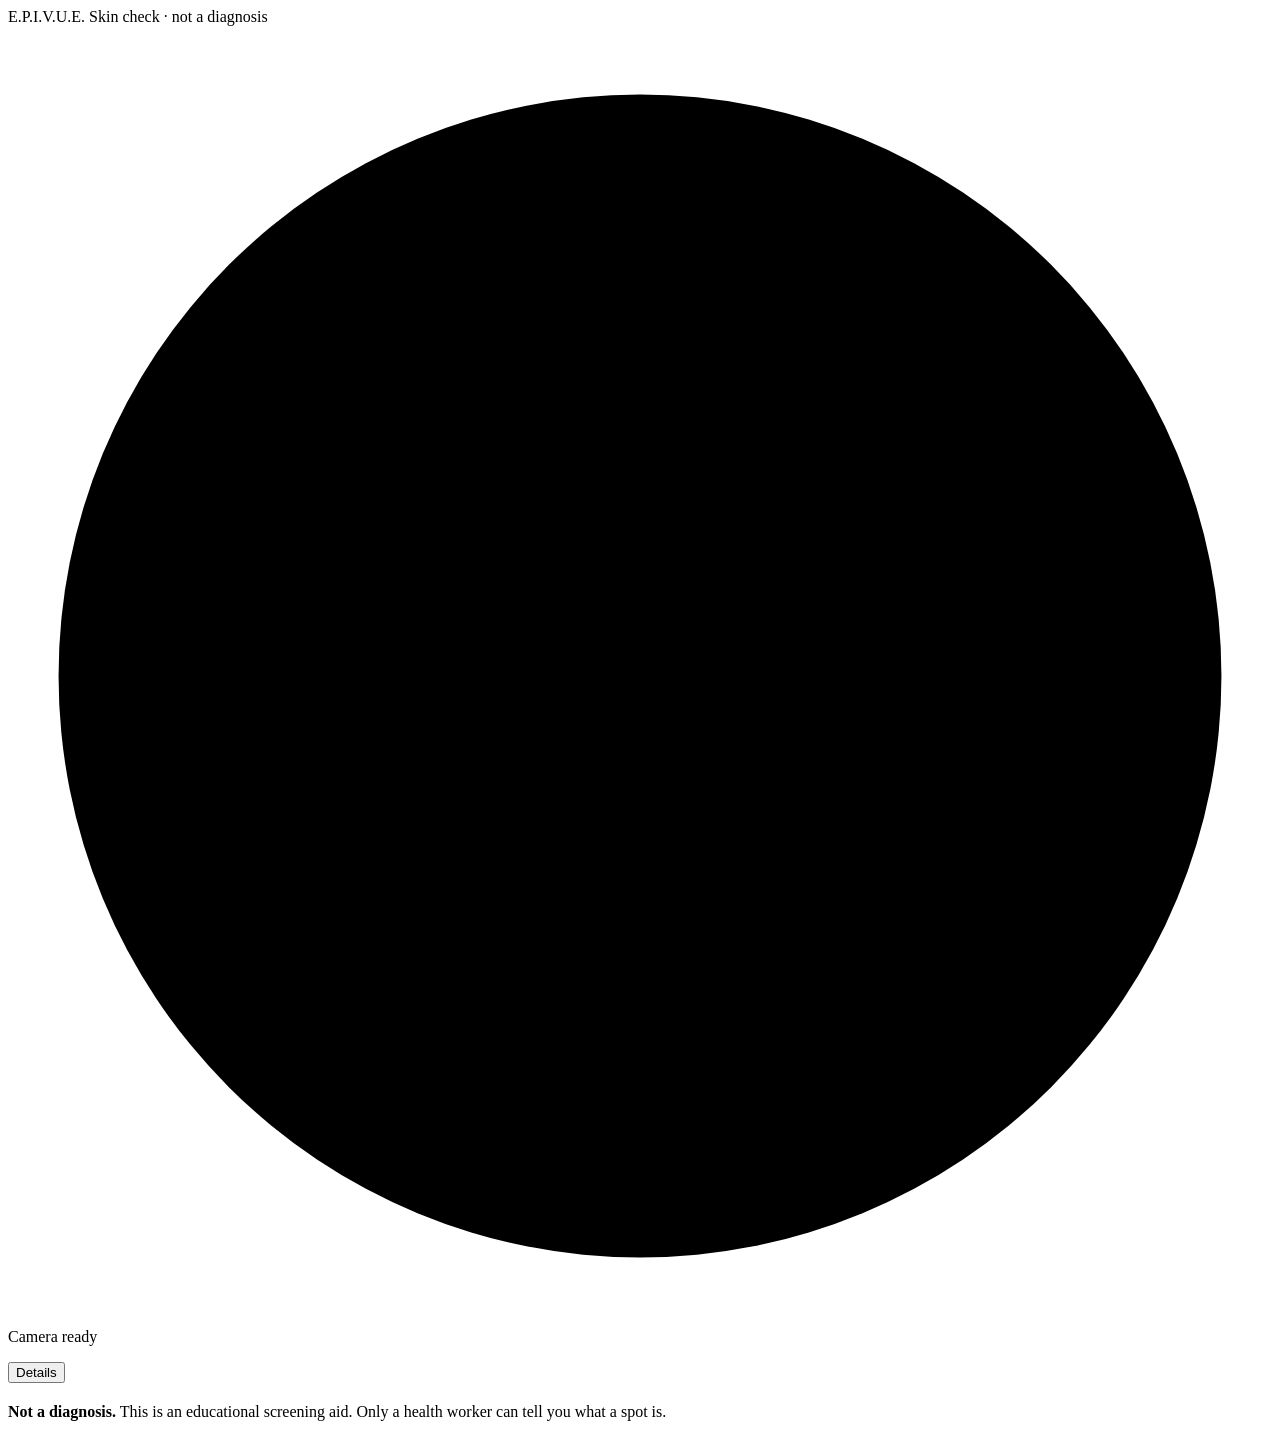
==== kiosk/static/index.html @ c17d0f8a "feat(v2): shared dermascan core, Flask kiosk, one-page UI, tests Checkpoint before removing the Stre" ====
<!DOCTYPE html>
<html lang="en">
<head>
<meta charset="utf-8">
<meta name="viewport" content="width=device-width, initial-scale=1">
<title>E.P.I.V.U.E. — skin check</title>
<link rel="stylesheet" href="/static/kiosk.css">
</head>
<body data-state="idle" data-camera="off" data-tone="">
<main class="shell">

  <!-- The instrument: one dark band, one circular field. Every scan state is shown here. -->
  <section class="band" aria-label="Camera view">
    <header class="band-head">
      <span class="brand">E.P.I.V.U.E.</span>
      <span class="band-tag">Skin check · not a diagnosis</span>
    </header>

    <div class="aperture-wrap">
      <div class="aperture">
        <img id="field" alt="" draggable="false">
        <video id="webcam" autoplay playsinline muted hidden></video>
        <svg class="reticle" viewBox="0 0 100 100" aria-hidden="true">
          <circle cx="50" cy="50" r="46" class="rt-circle"/>
          <circle cx="50" cy="50" r="30" class="rt-circle rt-inner"/>
          <path class="rt-tick" d="M50 2v9M50 89v9M2 50h9M89 50h9"/>
          <path class="rt-tick rt-fine" d="M50 42v16M42 50h16"/>
          <g class="rt-marks">
            <path d="M50 4v2.5M50 93.5V96M4 50h2.5M93.5 50H96" transform="rotate(45 50 50)"/>
          </g>
        </svg>
        <div class="ring" aria-hidden="true"></div>
        <span class="badge" id="badge"></span>
        <p class="aperture-hint" id="hint">Camera ready</p>
      </div>
    </div>

    <footer class="band-foot">
      <span id="readout" class="readout"></span>
      <button class="ghost" id="staff-open" type="button">Details</button>
    </footer>
  </section>

  <!-- The page: one job per state, actions pinned at the foot, the safety strip always visible. -->
  <section class="page">
    <div class="screen" id="screen">
      <p class="eyebrow" id="eyebrow"></p>
      <h1 class="headline" id="headline"></h1>
      <p class="lede" id="lede"></p>
      <div class="mid" id="mid"></div>
    </div>
    <div class="actions" id="actions"></div>
    <footer class="strip">
      <strong>Not a diagnosis.</strong> This is an educational screening aid. Only a health worker can tell you what a spot is.
    </footer>
  </section>
</main>

<!-- Staff drawer: numbers, timings, exit. Hidden from visitors behind one small button. -->
<aside class="drawer" id="drawer" hidden aria-label="Details for staff">
  <header class="drawer-head">
    <span class="eyebrow on-dark">For staff</span>
    <button class="ghost" id="staff-close" type="button">Close</button>
  </header>
  <div id="drawer-body" class="drawer-body"></div>
  <footer class="drawer-foot">
    <span id="model-line" class="muted"></span>
    <button class="ghost danger" id="quit" type="button">Exit kiosk</button>
  </footer>
</aside>

<input type="file" id="file" accept="image/*" hidden>
<canvas id="canvas" hidden></canvas>
<script src="/static/kiosk.js"></script>
</body>
</html>
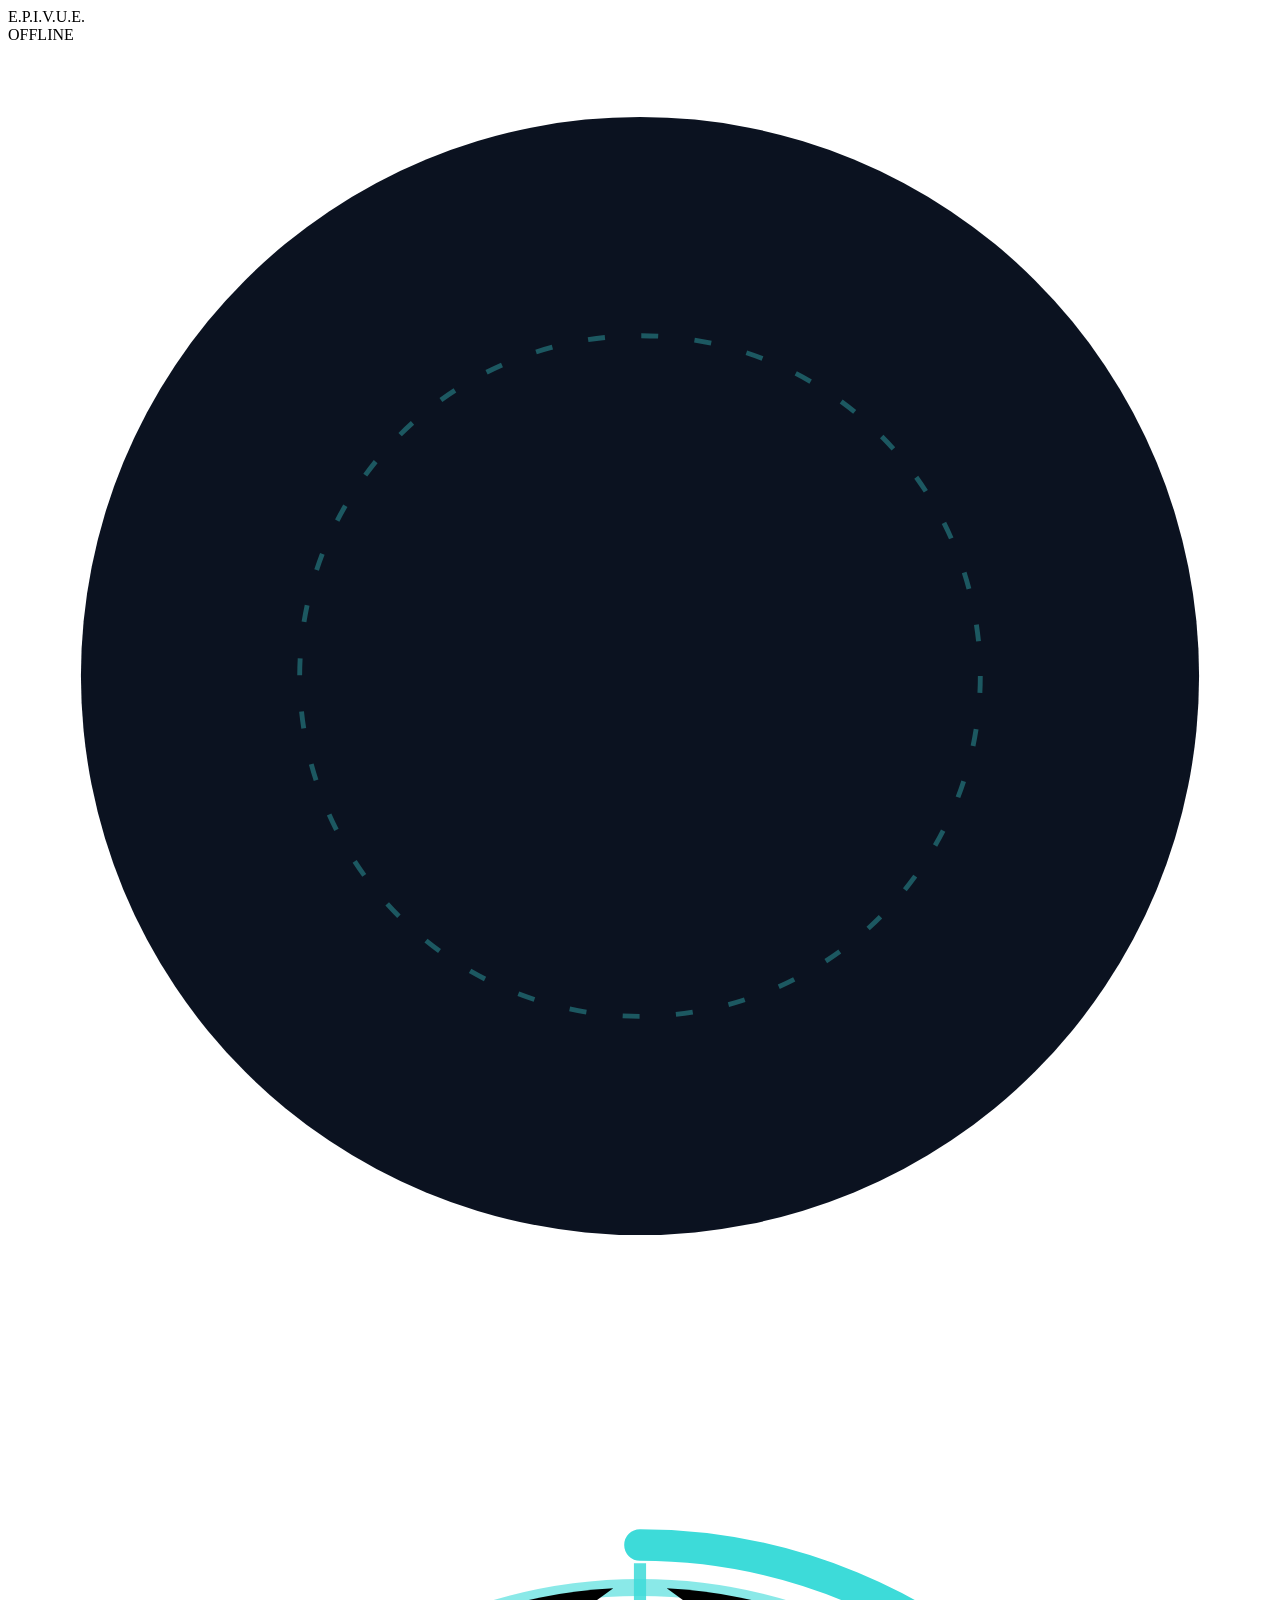
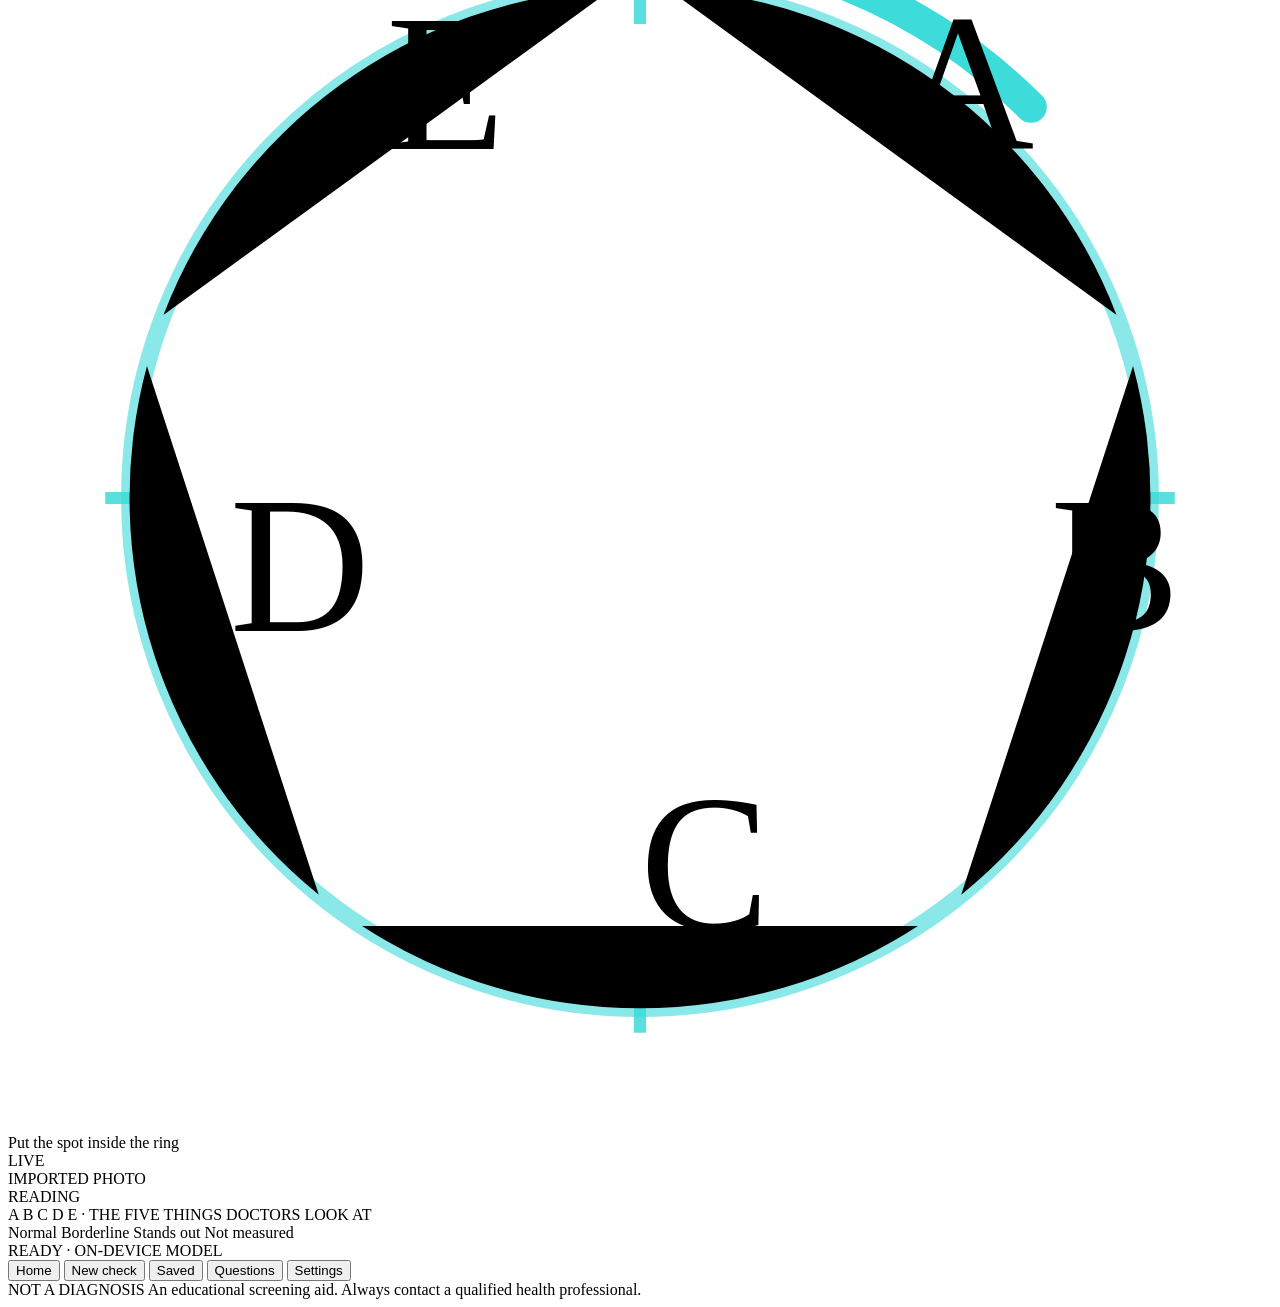
==== commit 9ede97b8: "feat: enhance kiosk functionality with new features and improvements" ====
--- a/kiosk/static/index.html
+++ b/kiosk/static/index.html
@@ -2,72 +2,92 @@
 <html lang="en">
 <head>
 <meta charset="utf-8">
-<meta name="viewport" content="width=device-width, initial-scale=1">
+<meta name="viewport" content="width=device-width, initial-scale=1, viewport-fit=cover">
+<meta name="theme-color" content="#0B1220">
 <title>E.P.I.V.U.E. — skin check</title>
 <link rel="stylesheet" href="/static/kiosk.css">
 </head>
-<body data-state="idle" data-camera="off" data-tone="">
-<main class="shell">
+<body>
+<!-- Two bands, from the EPIVUE Interface design: the instrument (dark, the aperture and
+     the five nav keys) and the page (white, one job per screen). Every size is
+     clamp(min, N·container-height, max), so 1024x600 and 1440x900 both fill; under
+     720 px wide the bands stack and the nav moves to the bottom. -->
+<main class="app" id="app" data-screen="home" data-tone="" data-camera="off" data-source="camera">
 
-  <!-- The instrument: one dark band, one circular field. Every scan state is shown here. -->
-  <section class="band" aria-label="Camera view">
-    <header class="band-head">
-      <span class="brand">E.P.I.V.U.E.</span>
-      <span class="band-tag">Skin check · not a diagnosis</span>
+  <section class="instrument" aria-label="Camera view">
+    <div class="glow" aria-hidden="true"></div>
+    <header class="inst-head">
+      <div class="brand"><span class="brand-dot"></span><span>E.P.I.V.U.E.</span></div>
+      <div class="inst-meta"><span id="clock" class="clock"></span><span class="offline">OFFLINE</span></div>
     </header>
 
-    <div class="aperture-wrap">
-      <div class="aperture">
-        <img id="field" alt="" draggable="false">
-        <video id="webcam" autoplay playsinline muted hidden></video>
-        <svg class="reticle" viewBox="0 0 100 100" aria-hidden="true">
-          <circle cx="50" cy="50" r="46" class="rt-circle"/>
-          <circle cx="50" cy="50" r="30" class="rt-circle rt-inner"/>
-          <path class="rt-tick" d="M50 2v9M50 89v9M2 50h9M89 50h9"/>
-          <path class="rt-tick rt-fine" d="M50 42v16M42 50h16"/>
-          <g class="rt-marks">
-            <path d="M50 4v2.5M50 93.5V96M4 50h2.5M93.5 50H96" transform="rotate(45 50 50)"/>
+    <div class="field">
+      <div class="aperture" id="aperture">
+        <svg class="ap-svg" viewBox="-2 -2 104 104" aria-hidden="true">
+          <circle cx="50" cy="50" r="46" fill="#0B1220"/>
+          <circle class="rest-ring" cx="50" cy="50" r="28" fill="none" stroke="#3DDBD9" stroke-width=".4" stroke-dasharray="1.4 3" opacity=".35"/>
+        </svg>
+        <div class="photo">
+          <img id="field" alt="" draggable="false">
+          <video id="webcam" autoplay playsinline muted></video>
+        </div>
+        <svg class="ap-svg ap-over" viewBox="-2 -2 104 104" aria-hidden="true">
+          <g class="reticle">
+            <circle cx="50" cy="50" r="42" fill="none" stroke="#3DDBD9" stroke-width="1.4" opacity=".6"/>
+            <path d="M50 11V6M89 50h5M50 89v5M11 50H6" stroke="#3DDBD9" stroke-width="1" opacity=".85"/>
           </g>
+          <g class="spinner"><path d="M 50 4.5 A 45.5 45.5 0 0 1 82.17 17.83" fill="none" stroke="#3DDBD9" stroke-width="2.6" stroke-linecap="round"/></g>
+          <g class="arcs" id="arcs">
+            <path data-sign="A" d="M 52.20 8.06 A 42 42 0 0 1 89.21 34.95"/>
+            <path data-sign="B" d="M 90.57 39.13 A 42 42 0 0 1 76.43 82.64"/>
+            <path data-sign="C" d="M 72.87 85.22 A 42 42 0 0 1 27.13 85.22"/>
+            <path data-sign="D" d="M 23.57 82.64 A 42 42 0 0 1 9.43 39.13"/>
+            <path data-sign="E" d="M 10.79 34.95 A 42 42 0 0 1 47.80 8.06"/>
+            <text x="70.87" y="21.28">A</text><text x="83.76" y="60.97">B</text><text x="50" y="85.5">C</text>
+            <text x="16.24" y="60.97">D</text><text x="29.13" y="21.28">E</text>
+          </g>
+          <circle class="verdict-ring" cx="50" cy="50" r="47.5" fill="none" stroke-width="3"/>
         </svg>
-        <div class="ring" aria-hidden="true"></div>
-        <span class="badge" id="badge"></span>
-        <p class="aperture-hint" id="hint">Camera ready</p>
+        <div class="ap-rest" id="ap-rest">Put the spot inside the ring</div>
+        <div class="ap-chip ap-live"><span class="pulse"></span>LIVE</div>
+        <div class="ap-chip ap-imported"><span></span>IMPORTED PHOTO</div>
+        <div class="ap-reading">READING</div>
+      </div>
+
+      <div class="caption">
+        <div class="cap-abcde">
+          <div class="cap-title">A B C D E · THE FIVE THINGS DOCTORS LOOK AT</div>
+          <div class="legend">
+            <span><i style="background:#8C9BB0"></i>Normal</span>
+            <span><i style="background:#C79A6B"></i>Borderline</span>
+            <span><i style="background:#E0645A"></i>Stands out</span>
+            <span><i style="background:#7E9BD0"></i>Not measured</span>
+          </div>
+        </div>
+        <div class="cap-saved"><div class="cap-title" id="cap-saved-title"></div><div class="dots" id="cap-dots"></div></div>
+        <div class="cap-standby cap-title" id="cap-standby">READY · ON-DEVICE MODEL</div>
       </div>
     </div>
-
-    <footer class="band-foot">
-      <span id="readout" class="readout"></span>
-      <button class="ghost" id="staff-open" type="button">Details</button>
-    </footer>
   </section>
 
-  <!-- The page: one job per state, actions pinned at the foot, the safety strip always visible. -->
+  <nav class="nav" aria-label="Sections">
+    <button type="button" data-go="home">Home</button>
+    <button type="button" data-go="frame">New check</button>
+    <button type="button" data-go="saved">Saved</button>
+    <button type="button" data-go="questions">Questions</button>
+    <button type="button" data-go="settings">Settings</button>
+  </nav>
+
   <section class="page">
-    <div class="screen" id="screen">
-      <p class="eyebrow" id="eyebrow"></p>
-      <h1 class="headline" id="headline"></h1>
-      <p class="lede" id="lede"></p>
-      <div class="mid" id="mid"></div>
-    </div>
-    <div class="actions" id="actions"></div>
+    <div class="screen" id="screen"></div>
     <footer class="strip">
-      <strong>Not a diagnosis.</strong> This is an educational screening aid. Only a health worker can tell you what a spot is.
+      <span class="strip-k">NOT A DIAGNOSIS</span>
+      <span class="strip-t">An educational screening aid. Always contact a qualified health professional.</span>
     </footer>
+    <div class="overlay staff" id="staff" hidden></div>
+    <div class="overlay sheet" id="sheet" hidden></div>
   </section>
 </main>
-
-<!-- Staff drawer: numbers, timings, exit. Hidden from visitors behind one small button. -->
-<aside class="drawer" id="drawer" hidden aria-label="Details for staff">
-  <header class="drawer-head">
-    <span class="eyebrow on-dark">For staff</span>
-    <button class="ghost" id="staff-close" type="button">Close</button>
-  </header>
-  <div id="drawer-body" class="drawer-body"></div>
-  <footer class="drawer-foot">
-    <span id="model-line" class="muted"></span>
-    <button class="ghost danger" id="quit" type="button">Exit kiosk</button>
-  </footer>
-</aside>
 
 <input type="file" id="file" accept="image/*" hidden>
 <canvas id="canvas" hidden></canvas>
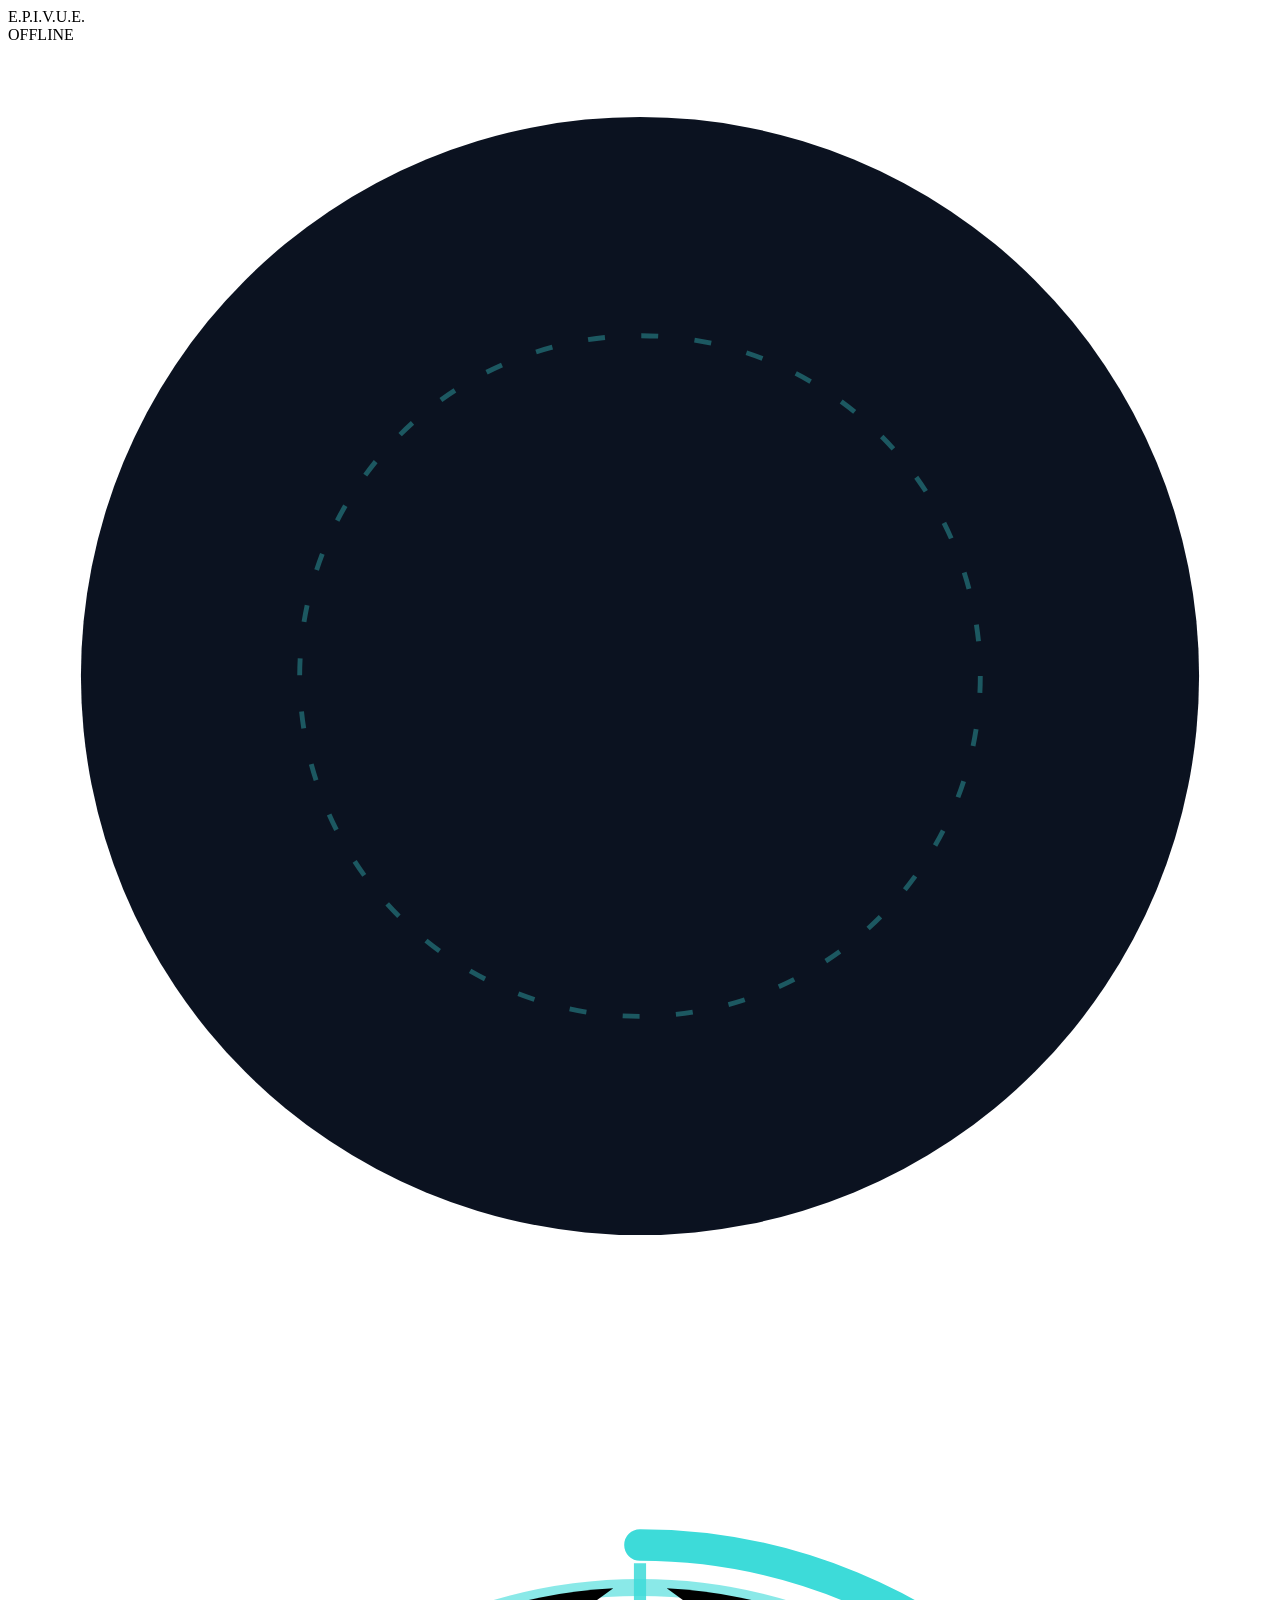
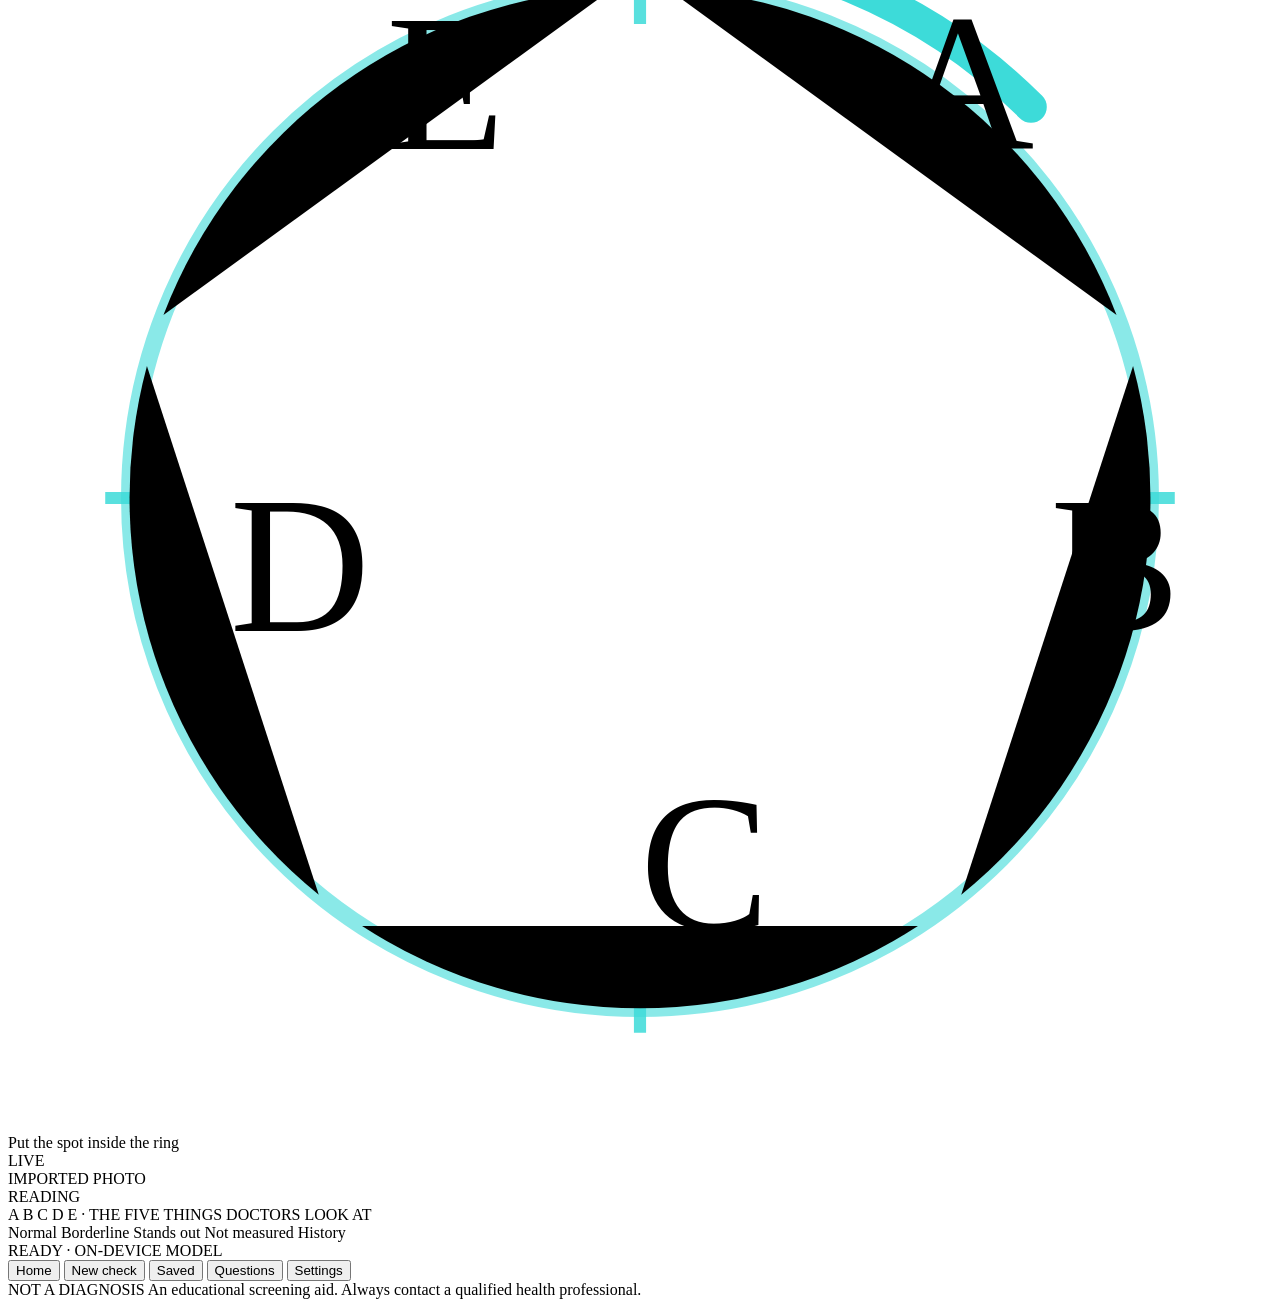
==== commit 648e1a1c: "feat(kiosk): saved groups with side-by-side history (E), per-scan delete, steadier focus check - Sav" ====
--- a/kiosk/static/index.html
+++ b/kiosk/static/index.html
@@ -62,6 +62,7 @@
             <span><i style="background:#C79A6B"></i>Borderline</span>
             <span><i style="background:#E0645A"></i>Stands out</span>
             <span><i style="background:#7E9BD0"></i>Not measured</span>
+            <span><i style="background:#3DDBD9"></i>History</span>
           </div>
         </div>
         <div class="cap-saved"><div class="cap-title" id="cap-saved-title"></div><div class="dots" id="cap-dots"></div></div>
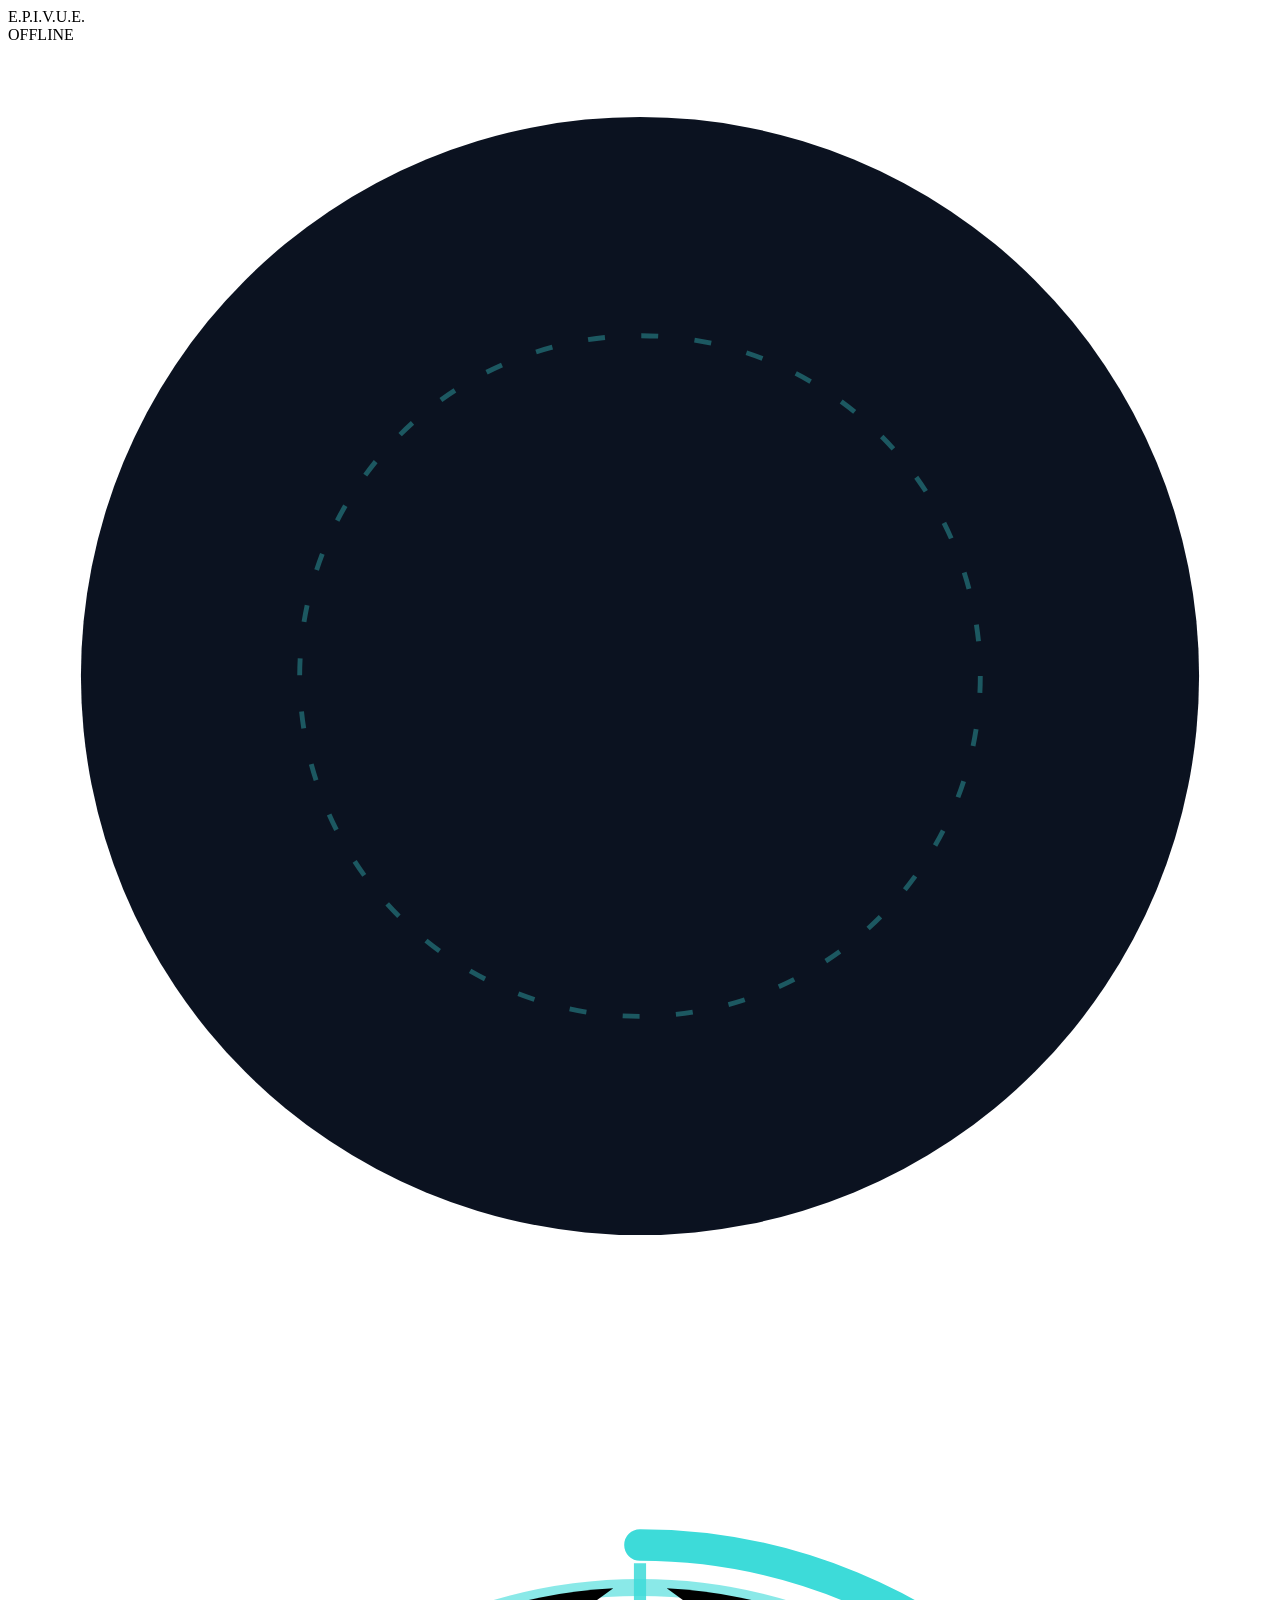
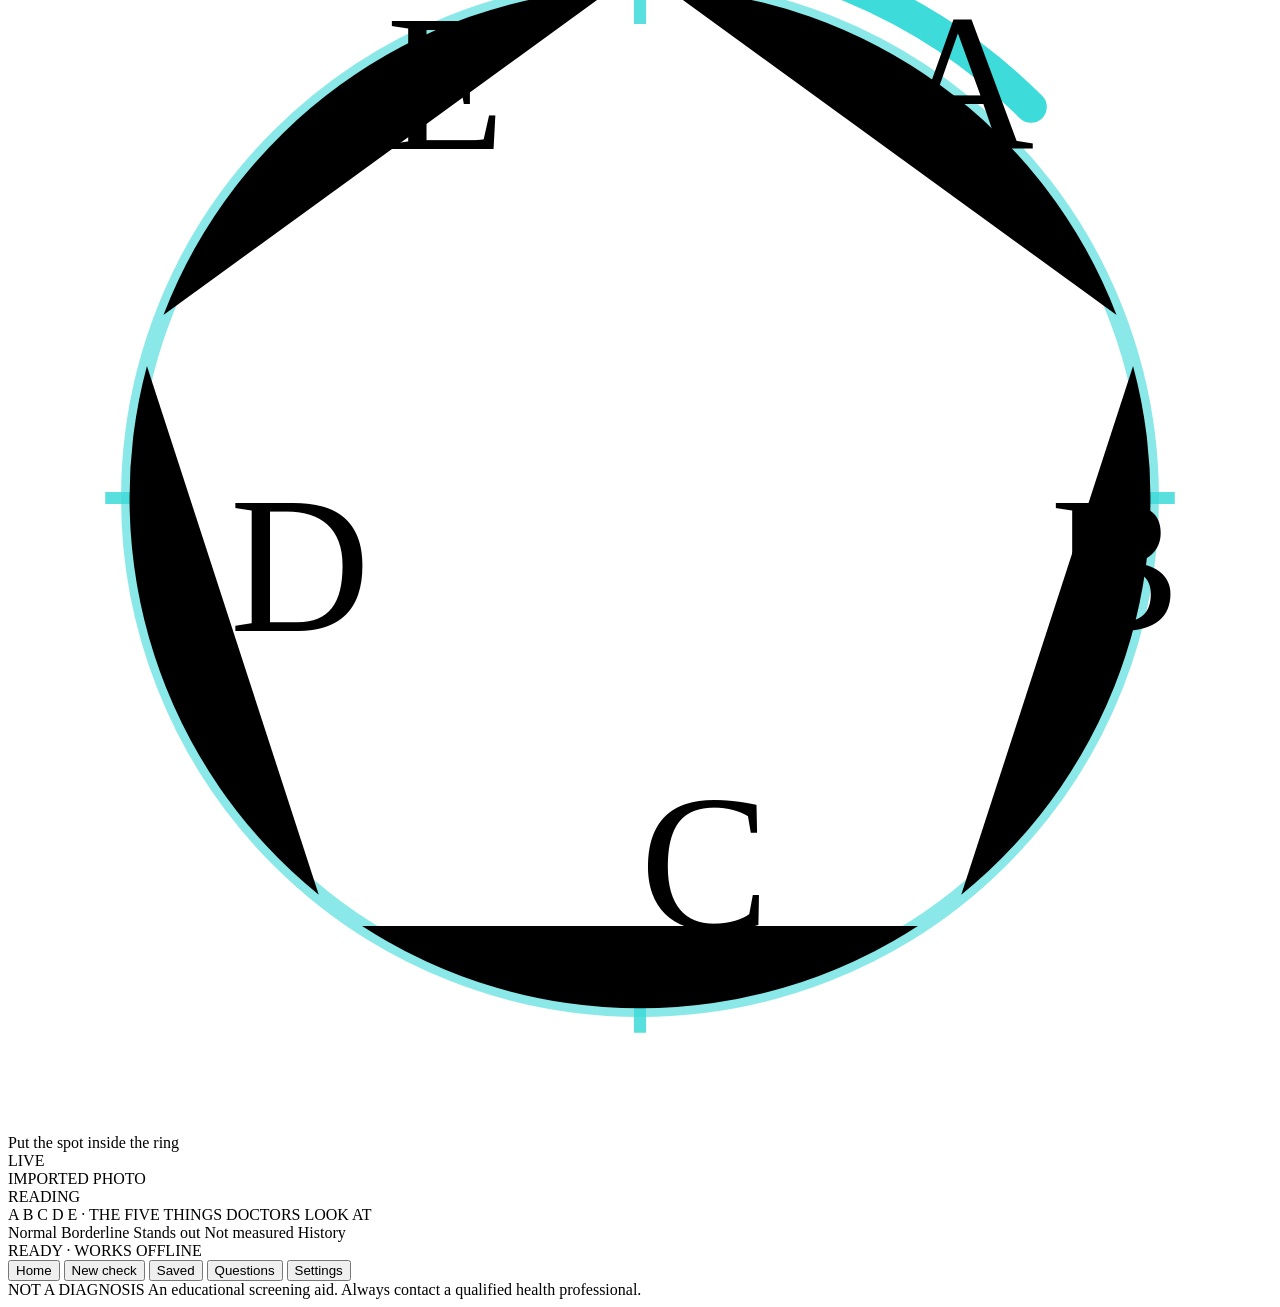
==== commit a6a6c46a: "feat(gate): label every photo check, draw the outline, ragged_spot, light-path other marks - /check " ====
--- a/kiosk/static/index.html
+++ b/kiosk/static/index.html
@@ -18,7 +18,7 @@
     <div class="glow" aria-hidden="true"></div>
     <header class="inst-head">
       <div class="brand"><span class="brand-dot"></span><span>E.P.I.V.U.E.</span></div>
-      <div class="inst-meta"><span id="clock" class="clock"></span><span class="offline">OFFLINE</span></div>
+      <div class="inst-meta"><span id="clock" class="clock"></span><span class="offline" id="offline">OFFLINE</span></div>
     </header>
 
     <div class="field">
@@ -46,6 +46,13 @@
             <text x="70.87" y="21.28">A</text><text x="83.76" y="60.97">B</text><text x="50" y="85.5">C</text>
             <text x="16.24" y="60.97">D</text><text x="29.13" y="21.28">E</text>
           </g>
+          <!-- What the photo check picked out: the gate's own outline, clipped to the photo circle.
+               Two strokes, a dark one under a coloured one, so it reads on pale and dark skin alike. -->
+          <clipPath id="photo-clip"><circle cx="50" cy="50" r="40.98"/></clipPath>
+          <g class="outline" clip-path="url(#photo-clip)">
+            <polygon id="outline-under" points=""/>
+            <polygon id="outline-poly" points=""/>
+          </g>
           <circle class="verdict-ring" cx="50" cy="50" r="47.5" fill="none" stroke-width="3"/>
         </svg>
         <div class="ap-rest" id="ap-rest">Put the spot inside the ring</div>
@@ -66,7 +73,7 @@
           </div>
         </div>
         <div class="cap-saved"><div class="cap-title" id="cap-saved-title"></div><div class="dots" id="cap-dots"></div></div>
-        <div class="cap-standby cap-title" id="cap-standby">READY · ON-DEVICE MODEL</div>
+        <div class="cap-standby cap-title" id="cap-standby">READY · WORKS OFFLINE</div>
       </div>
     </div>
   </section>
